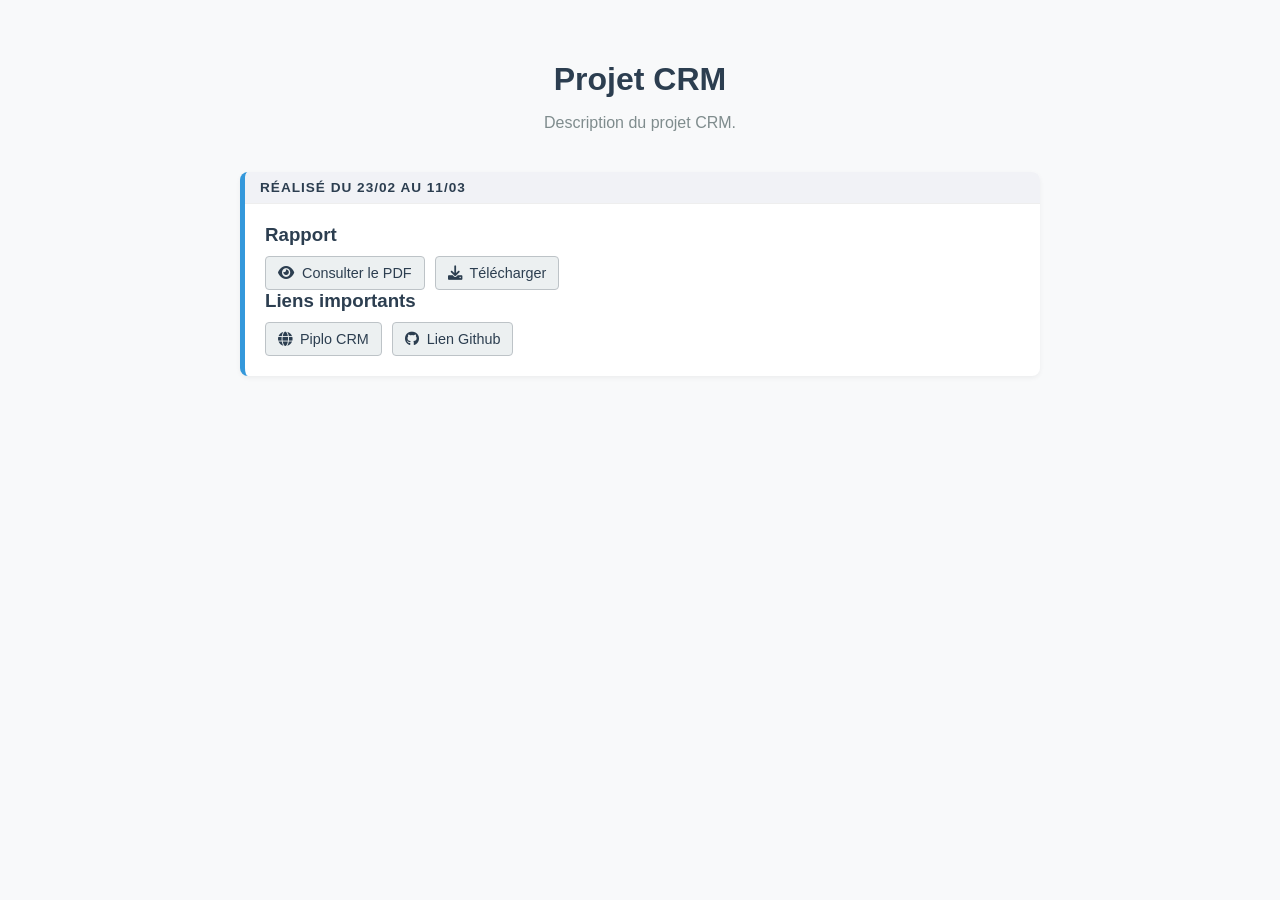
==== crm.html @ bd66976d "Rendu projet CRM" ====
<!DOCTYPE html>
<html lang="fr">
<head>
    <meta charset="UTF-8">
    <meta name="viewport" content="width=device-width, initial-scale=1.0">
    <title>Projet CRM</title>
    <link rel="stylesheet" href="header.css"> <link rel="stylesheet" href="travaux.css"> <link rel="stylesheet" href="https://cdnjs.cloudflare.com/ajax/libs/font-awesome/6.0.0/css/all.min.css">
</head>
<body>

    <div class="main-content">
        <h1 class="page-title">Projet CRM</h1>
        <p class="intro-text">Description du projet CRM.</p>

        <div class="timeline-container">
            
            <div class="seance-card">
                <div class="date-badge">Réalisé du 23/02 au 11/03</div>
                <div class="content">
                    <h3>Rapport</h3>
            
                    <div class="files">
                        <a href="assets/Rapport de projet CRM.pdf" target="_blank" class="btn-file">
                            <i class="fas fa-eye"></i> Consulter le PDF
                        </a>
            
                        <a href="Rapport de projet CRM.pdf" download="MARRAS_Alicya_Rapport de projet CRM.pdf" class="btn-file">
                            <i class="fas fa-download"></i> Télécharger
                        </a>
                    </div>

                    <h3>Liens importants</h3>
            
                    <div class="files">
                        <a href="https://piplo-ashy.vercel.app/" target="_blank" class="btn-file">
                            <i class="fas fa-globe"></i> Piplo CRM
                        </a>
            
                        <a href="https://github.com/alicyap/Piplo" target="_blank" class="btn-file">
                            <i class="fab fa-github"></i> Lien Github
                        </a>
                    </div>
                </div>
            </div>

        </div>
    </div>

</body>
</html>
---- travaux.css ----
/* Configuration de base pour le corps de page */
body {
    font-family: 'Segoe UI', Tahoma, Geneva, Verdana, sans-serif;
    background-color: #f8f9fa;
    color: #333;
    /* Le margin/padding du body est souvent reset dans header.css, sinon : */
    margin: 0; 
}

.main-content {
    max-width: 800px;
    margin: 0 auto; /* Centrer le contenu */
    padding: 40px 20px;
}

.page-title {
    text-align: center;
    color: #2c3e50;
    margin-bottom: 10px;
}

.intro-text {
    text-align: center;
    color: #7f8c8d;
    margin-bottom: 40px;
}

/* --- Style des Cartes "Séance" --- */
.timeline-container {
    display: flex;
    flex-direction: column;
    gap: 20px; /* Espace entre les séances */
}

.seance-card {
    background: white;
    border-radius: 8px;
    box-shadow: 0 2px 5px rgba(0,0,0,0.05);
    overflow: hidden; /* Pour que le badge ne dépasse pas */
    border-left: 5px solid #3498db; /* Une couleur par défaut (bleu) */
    transition: transform 0.2s;
}

.seance-card:hover {
    transform: translateX(5px); /* Petit effet au survol */
}

/* Le bandeau date/titre de séance */
.date-badge {
    background-color: #f1f2f6;
    color: #2c3e50;
    padding: 8px 15px;
    font-size: 0.85rem;
    font-weight: bold;
    text-transform: uppercase;
    letter-spacing: 1px;
    border-bottom: 1px solid #eee;
}

.content {
    padding: 20px;
}

.content h3 {
    margin: 0 0 10px 0;
    color: #2c3e50;
}

.content p {
    margin: 0 0 15px 0;
    color: #555;
    line-height: 1.5;
}

/* --- Boutons de fichiers --- */
.files {
    display: flex;
    gap: 10px;
    flex-wrap: wrap;
}

.btn-file {
    text-decoration: none;
    background-color: #ecf0f1;
    color: #2c3e50;
    padding: 8px 12px;
    border-radius: 4px;
    font-size: 0.9rem;
    transition: background 0.3s, color 0.3s;
    border: 1px solid #bdc3c7;
    display: inline-flex;
    align-items: center;
    gap: 8px;
}

.btn-file:hover {
    background-color: #3498db;
    color: white;
    border-color: #3498db;
}

.btn-file.github {
    background-color: #24292e;
    color: white;
    border-color: #24292e;
}
.btn-file.github:hover {
    background-color: #444;
}

/* Responsive : Adaptation mobile */
@media (max-width: 600px) {
    .files {
        flex-direction: column;
    }
    .btn-file {
        width: 100%;
        justify-content: center;
    }
}
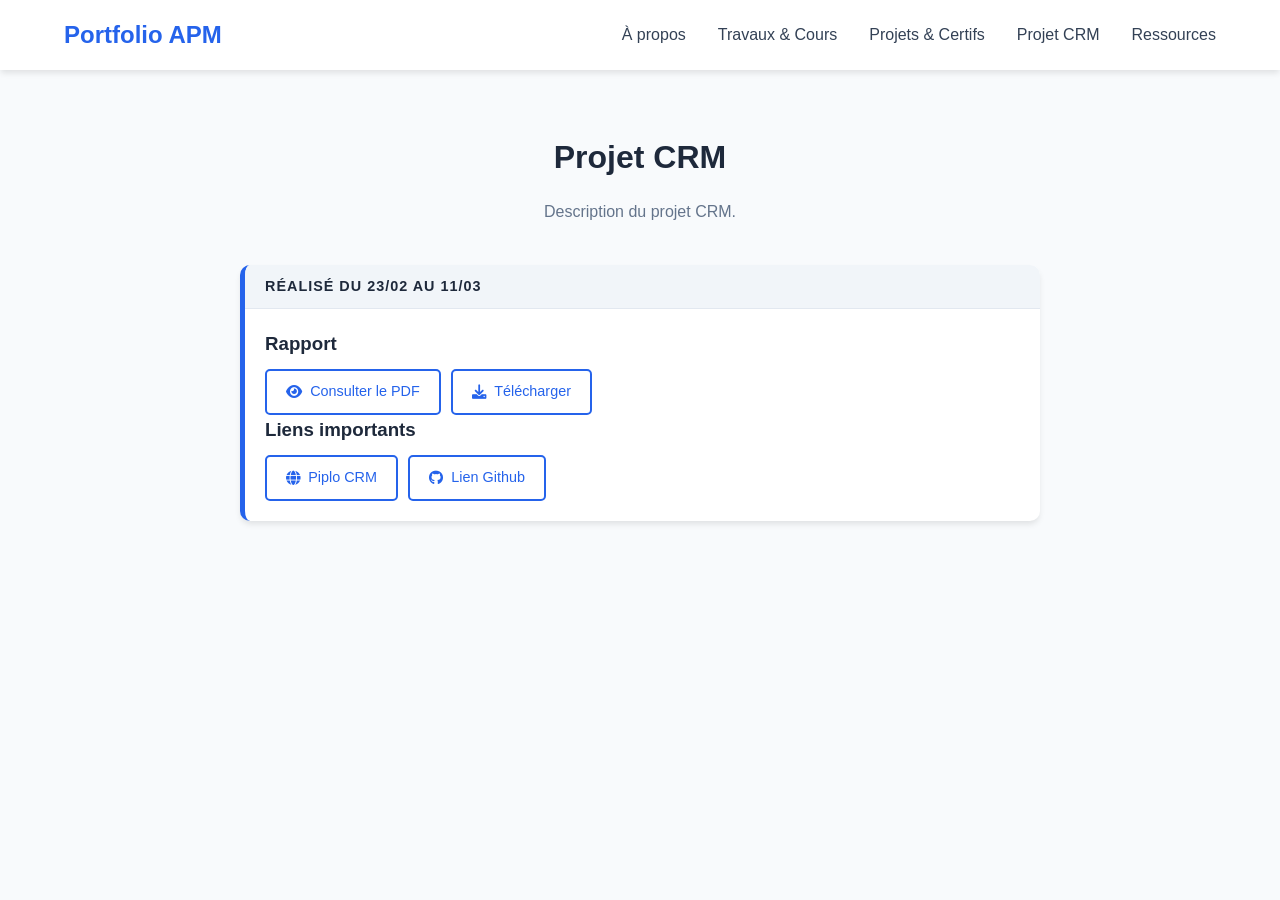
==== commit 9c6f3623: "6eme seance" ====
--- a/crm.html
+++ b/crm.html
@@ -7,6 +7,22 @@
     <link rel="stylesheet" href="header.css"> <link rel="stylesheet" href="travaux.css"> <link rel="stylesheet" href="https://cdnjs.cloudflare.com/ajax/libs/font-awesome/6.0.0/css/all.min.css">
 </head>
 <body>
+
+    <nav class="navbar">
+        <div class="logo">Portfolio APM</div>
+        <ul class="nav-links">
+            <li><a href="#about">À propos</a></li>
+            <li><a href="travaux.html">Travaux & Cours</a></li>
+            <li><a href="#projets">Projets & Certifs</a></li>
+            <li><a href="crm.html">Projet CRM</a></li>
+            <li><a href="#ressources">Ressources</a></li>
+        </ul>
+        <div class="burger">
+            <div class="line1"></div>
+            <div class="line2"></div>
+            <div class="line3"></div>
+        </div>
+    </nav>
 
     <div class="main-content">
         <h1 class="page-title">Projet CRM</h1>
@@ -24,7 +40,7 @@
                             <i class="fas fa-eye"></i> Consulter le PDF
                         </a>
             
-                        <a href="Rapport de projet CRM.pdf" download="MARRAS_Alicya_Rapport de projet CRM.pdf" class="btn-file">
+                        <a href="assets/Rapport de projet CRM.pdf" download="MARRAS_Alicya_Rapport de projet CRM.pdf" class="btn-file">
                             <i class="fas fa-download"></i> Télécharger
                         </a>
                     </div>
--- a/header.css
+++ b/header.css
@@ -0,0 +1,93 @@
+/* --- Variables spécifiques au Header --- */
+:root {
+    --primary-color: #2563eb; 
+    --text-color: #334155;
+    --white: #ffffff;
+    --shadow: 0 4px 6px -1px rgba(0, 0, 0, 0.1);
+}
+
+/* --- Barre de Navigation Principale --- */
+.navbar {
+    display: flex;
+    justify-content: space-between;
+    align-items: center;
+    padding: 1rem 5%;
+    background: var(--white);
+    box-shadow: var(--shadow);
+    position: sticky;
+    top: 0;
+    z-index: 1000;
+    font-family: 'Poppins', sans-serif;
+}
+
+.logo { 
+    font-size: 1.5rem; 
+    font-weight: 600; 
+    color: var(--primary-color); 
+}
+
+.nav-links { 
+    display: flex; 
+    gap: 2rem; 
+    list-style: none; /* Enlève les puces */
+    margin: 0;
+    padding: 0;
+}
+
+.nav-links a { 
+    font-weight: 500; 
+    color: var(--text-color);
+    text-decoration: none; /* Enlève le soulignement */
+    transition: color 0.3s; 
+}
+
+.nav-links a:hover,
+.nav-links a.active { 
+    color: var(--primary-color); 
+}
+
+/* --- Menu Burger (pour Mobile) --- */
+.burger { 
+    display: none; 
+    cursor: pointer; 
+}
+
+.burger div { 
+    width: 25px; 
+    height: 3px; 
+    background-color: var(--text-color); 
+    margin: 5px; 
+    transition: all 0.3s ease;
+}
+
+/* --- Responsive Mobile (Tablettes & Téléphones) --- */
+@media screen and (max-width: 768px) {
+    .nav-links {
+        display: none; /* Caché par défaut, activé par le JS */
+        position: absolute;
+        right: 0;
+        height: 92vh; /* Prend le reste de l'écran sous la navbar */
+        top: 8vh;
+        background-color: var(--white);
+        flex-direction: column;
+        align-items: center;
+        justify-content: center; /* Centre les liens au milieu de l'écran */
+        width: 60%;
+        transform: translateX(100%);
+        transition: transform 0.5s ease-in;
+        box-shadow: -5px 0 10px rgba(0,0,0,0.05); /* Ombre sur le côté gauche */
+    }
+    
+    .nav-links.nav-active { 
+        transform: translateX(0%); 
+        display: flex; 
+    }
+
+    .nav-links li {
+        margin: 1.5rem 0; /* Espace un peu plus les liens sur mobile */
+    }
+
+    .burger { 
+        display: block; 
+    }
+}
--- a/travaux.css
+++ b/travaux.css
@@ -1,27 +1,38 @@
+/* --- Variables & Reset (Importées de style.css pour cohérence) --- */
+:root {
+    --primary-color: #2563eb; 
+    --secondary-color: #1e293b; 
+    --bg-light: #f8fafc;
+    --text-color: #334155;
+    --white: #ffffff;
+    --shadow: 0 4px 6px -1px rgba(0, 0, 0, 0.1);
+}
+
 /* Configuration de base pour le corps de page */
 body {
-    font-family: 'Segoe UI', Tahoma, Geneva, Verdana, sans-serif;
-    background-color: #f8f9fa;
-    color: #333;
-    /* Le margin/padding du body est souvent reset dans header.css, sinon : */
+    font-family: 'Poppins', sans-serif; /* Police harmonisée */
+    background-color: var(--bg-light); /* Fond harmonisé */
+    color: var(--text-color);
     margin: 0; 
+    line-height: 1.6;
 }
 
 .main-content {
     max-width: 800px;
-    margin: 0 auto; /* Centrer le contenu */
+    margin: 0 auto; 
     padding: 40px 20px;
 }
 
 .page-title {
     text-align: center;
-    color: #2c3e50;
+    color: var(--secondary-color);
     margin-bottom: 10px;
+    font-size: 2rem;
 }
 
 .intro-text {
     text-align: center;
-    color: #7f8c8d;
+    color: #64748b; /* Même gris que les sous-titres de l'accueil */
     margin-bottom: 40px;
 }
 
@@ -29,32 +40,34 @@
 .timeline-container {
     display: flex;
     flex-direction: column;
-    gap: 20px; /* Espace entre les séances */
+    gap: 2rem; 
 }
 
 .seance-card {
-    background: white;
-    border-radius: 8px;
-    box-shadow: 0 2px 5px rgba(0,0,0,0.05);
-    overflow: hidden; /* Pour que le badge ne dépasse pas */
-    border-left: 5px solid #3498db; /* Une couleur par défaut (bleu) */
-    transition: transform 0.2s;
+    background: var(--white);
+    border-radius: 10px; /* Arrondi harmonisé */
+    box-shadow: var(--shadow); /* Ombre harmonisée */
+    overflow: hidden; 
+    border-left: 5px solid var(--primary-color); /* Bleu principal du site */
+    transition: transform 0.3s ease, box-shadow 0.3s ease; 
 }
 
+/* Animation au survol identique aux cartes de la page d'accueil (vers le haut) */
 .seance-card:hover {
-    transform: translateX(5px); /* Petit effet au survol */
+    transform: translateY(-5px); 
+    box-shadow: 0 10px 15px -3px rgba(0, 0, 0, 0.1);
 }
 
 /* Le bandeau date/titre de séance */
 .date-badge {
-    background-color: #f1f2f6;
-    color: #2c3e50;
-    padding: 8px 15px;
-    font-size: 0.85rem;
-    font-weight: bold;
+    background-color: #f1f5f9; 
+    color: var(--secondary-color);
+    padding: 10px 20px;
+    font-size: 0.9rem;
+    font-weight: 600;
     text-transform: uppercase;
     letter-spacing: 1px;
-    border-bottom: 1px solid #eee;
+    border-bottom: 1px solid #e2e8f0;
 }
 
 .content {
@@ -63,13 +76,12 @@
 
 .content h3 {
     margin: 0 0 10px 0;
-    color: #2c3e50;
+    color: var(--secondary-color);
 }
 
 .content p {
     margin: 0 0 15px 0;
-    color: #555;
-    line-height: 1.5;
+    color: var(--text-color);
 }
 
 /* --- Boutons de fichiers --- */
@@ -79,37 +91,40 @@
     flex-wrap: wrap;
 }
 
+/* Style aligné sur les boutons secondaires (btn-secondary) de style.css */
 .btn-file {
     text-decoration: none;
-    background-color: #ecf0f1;
-    color: #2c3e50;
-    padding: 8px 12px;
-    border-radius: 4px;
+    background-color: transparent;
+    color: var(--primary-color);
+    padding: 0.6rem 1.2rem;
+    border-radius: 5px; /* Arrondi harmonisé */
     font-size: 0.9rem;
+    font-weight: 500;
     transition: background 0.3s, color 0.3s;
-    border: 1px solid #bdc3c7;
+    border: 2px solid var(--primary-color); /* Bordure harmonisée */
     display: inline-flex;
     align-items: center;
     gap: 8px;
 }
 
 .btn-file:hover {
-    background-color: #3498db;
-    color: white;
-    border-color: #3498db;
+    background-color: var(--primary-color);
+    color: var(--white);
 }
 
+/* Style spécifique pour le bouton GitHub */
 .btn-file.github {
-    background-color: #24292e;
-    color: white;
+    color: #24292e;
     border-color: #24292e;
 }
+
 .btn-file.github:hover {
-    background-color: #444;
+    background-color: #24292e;
+    color: var(--white);
 }
 
 /* Responsive : Adaptation mobile */
-@media (max-width: 600px) {
+@media screen and (max-width: 768px) { /* Breakpoint harmonisé à 768px */
     .files {
         flex-direction: column;
     }
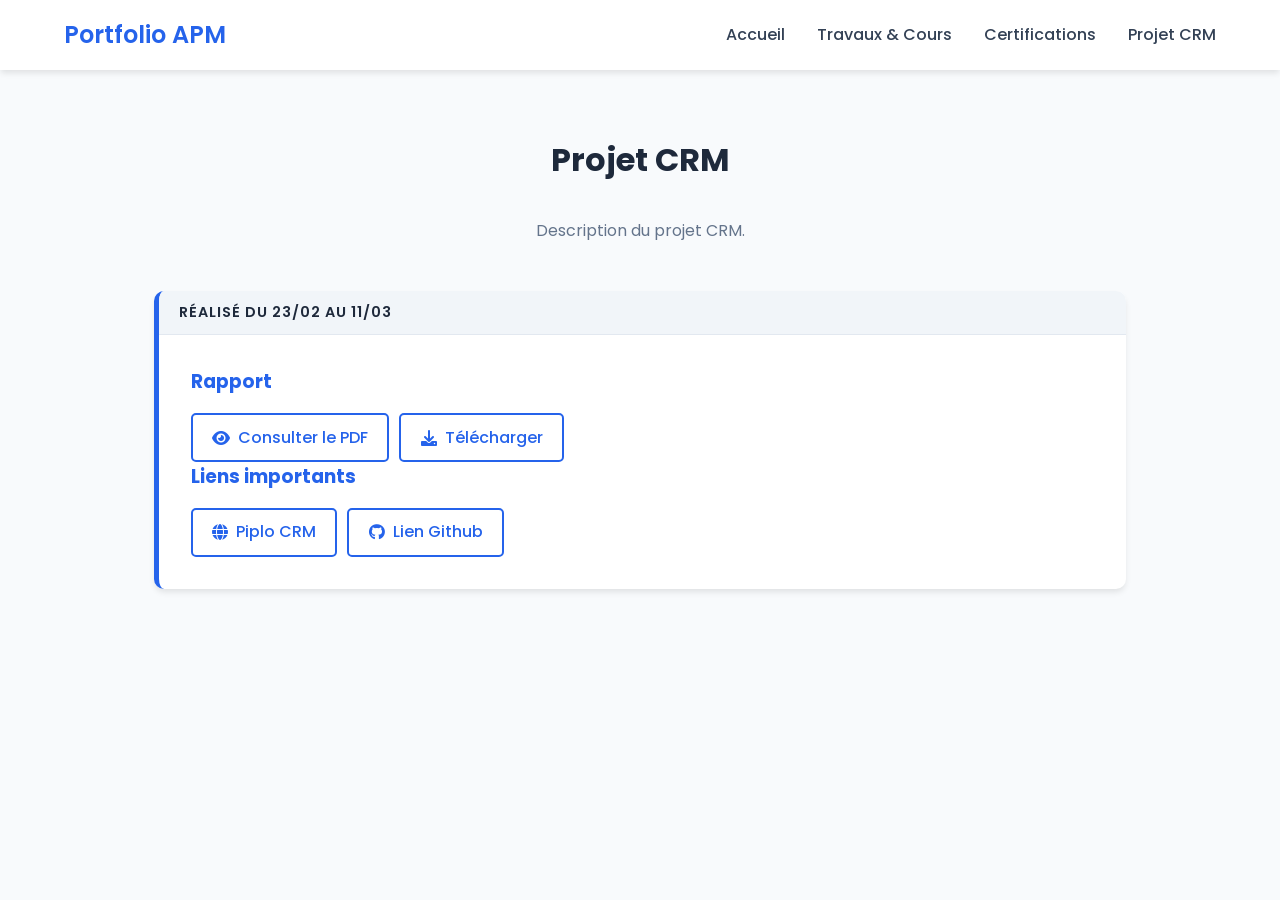
==== commit 02e5de50: "V1.0" ====
--- a/crm.html
+++ b/crm.html
@@ -4,18 +4,20 @@
     <meta charset="UTF-8">
     <meta name="viewport" content="width=device-width, initial-scale=1.0">
     <title>Projet CRM</title>
+    <link href="https://fonts.googleapis.com/css2?family=Poppins:wght@300;400;600&display=swap" rel="stylesheet">
     <link rel="stylesheet" href="header.css"> <link rel="stylesheet" href="travaux.css"> <link rel="stylesheet" href="https://cdnjs.cloudflare.com/ajax/libs/font-awesome/6.0.0/css/all.min.css">
+    <link rel="stylesheet" href="style.css">
 </head>
 <body>
 
     <nav class="navbar">
         <div class="logo">Portfolio APM</div>
         <ul class="nav-links">
-            <li><a href="#about">À propos</a></li>
+            <li><a href="index.html">Accueil</a></li>
+            <!-- <li><a href="#about">À propos</a></li> -->
             <li><a href="travaux.html">Travaux & Cours</a></li>
-            <li><a href="#projets">Projets & Certifs</a></li>
+            <li><a href="certif.html">Certifications</a></li>
             <li><a href="crm.html">Projet CRM</a></li>
-            <li><a href="#ressources">Ressources</a></li>
         </ul>
         <div class="burger">
             <div class="line1"></div>
--- a/travaux.css
+++ b/travaux.css
@@ -1,4 +1,4 @@
-/* --- Variables & Reset (Importées de style.css pour cohérence) --- */
+/* --- Variables & Reset (Identiques à style.css) --- */
 :root {
     --primary-color: #2563eb; 
     --secondary-color: #1e293b; 
@@ -8,35 +8,35 @@
     --shadow: 0 4px 6px -1px rgba(0, 0, 0, 0.1);
 }
 
-/* Configuration de base pour le corps de page */
 body {
-    font-family: 'Poppins', sans-serif; /* Police harmonisée */
-    background-color: var(--bg-light); /* Fond harmonisé */
+    font-family: 'Poppins', sans-serif;
+    background-color: var(--bg-light);
     color: var(--text-color);
     margin: 0; 
     line-height: 1.6;
 }
 
+/* --- Layout (Calqué sur .section et .container de style.css) --- */
 .main-content {
-    max-width: 800px;
+    max-width: 1100px; /* Même largeur maximale que l'accueil */
     margin: 0 auto; 
-    padding: 40px 20px;
+    padding: 4rem 5%; /* Même espacement vertical et horizontal */
 }
 
 .page-title {
     text-align: center;
+    margin-bottom: 2rem; /* Même marge que .section-title */
+    font-size: 2rem;
     color: var(--secondary-color);
-    margin-bottom: 10px;
-    font-size: 2rem;
 }
 
 .intro-text {
     text-align: center;
-    color: #64748b; /* Même gris que les sous-titres de l'accueil */
-    margin-bottom: 40px;
+    margin-bottom: 3rem; /* Même marge que .subtitle */
+    color: #64748b;
 }
 
-/* --- Style des Cartes "Séance" --- */
+/* --- Style des Cartes "Séance" (Calqué sur .card de style.css) --- */
 .timeline-container {
     display: flex;
     flex-direction: column;
@@ -45,20 +45,18 @@
 
 .seance-card {
     background: var(--white);
-    border-radius: 10px; /* Arrondi harmonisé */
-    box-shadow: var(--shadow); /* Ombre harmonisée */
+    border-radius: 10px;
+    box-shadow: var(--shadow);
     overflow: hidden; 
-    border-left: 5px solid var(--primary-color); /* Bleu principal du site */
+    border-left: 5px solid var(--primary-color);
     transition: transform 0.3s ease, box-shadow 0.3s ease; 
 }
 
-/* Animation au survol identique aux cartes de la page d'accueil (vers le haut) */
 .seance-card:hover {
     transform: translateY(-5px); 
     box-shadow: 0 10px 15px -3px rgba(0, 0, 0, 0.1);
 }
 
-/* Le bandeau date/titre de séance */
 .date-badge {
     background-color: #f1f5f9; 
     color: var(--secondary-color);
@@ -71,12 +69,12 @@
 }
 
 .content {
-    padding: 20px;
+    padding: 2rem; /* Même padding interne que vos autres cartes */
 }
 
 .content h3 {
-    margin: 0 0 10px 0;
-    color: var(--secondary-color);
+    margin: 0 0 1rem 0;
+    color: var(--primary-color); /* On passe en bleu, comme les cartes de l'accueil ! */
 }
 
 .content p {
@@ -84,24 +82,22 @@
     color: var(--text-color);
 }
 
-/* --- Boutons de fichiers --- */
+/* --- Boutons de fichiers (Calqué sur .btn-secondary de style.css) --- */
 .files {
     display: flex;
     gap: 10px;
     flex-wrap: wrap;
 }
 
-/* Style aligné sur les boutons secondaires (btn-secondary) de style.css */
 .btn-file {
     text-decoration: none;
     background-color: transparent;
     color: var(--primary-color);
     padding: 0.6rem 1.2rem;
-    border-radius: 5px; /* Arrondi harmonisé */
-    font-size: 0.9rem;
+    border-radius: 5px;
     font-weight: 500;
     transition: background 0.3s, color 0.3s;
-    border: 2px solid var(--primary-color); /* Bordure harmonisée */
+    border: 2px solid var(--primary-color);
     display: inline-flex;
     align-items: center;
     gap: 8px;
@@ -112,7 +108,6 @@
     color: var(--white);
 }
 
-/* Style spécifique pour le bouton GitHub */
 .btn-file.github {
     color: #24292e;
     border-color: #24292e;
@@ -123,8 +118,8 @@
     color: var(--white);
 }
 
-/* Responsive : Adaptation mobile */
-@media screen and (max-width: 768px) { /* Breakpoint harmonisé à 768px */
+/* --- Responsive Mobile --- */
+@media screen and (max-width: 768px) { 
     .files {
         flex-direction: column;
     }
@@ -132,4 +127,7 @@
         width: 100%;
         justify-content: center;
     }
+    .main-content {
+        padding: 2rem 5%; /* Réduit l'espacement sur téléphone */
+    }
 }
--- a/style.css
+++ b/style.css
@@ -0,0 +1,192 @@
+/* --- Variables & Reset --- */
+:root {
+    --primary-color: #2563eb; /* Bleu moderne */
+    --secondary-color: #1e293b; /* Gris sombre */
+    --bg-light: #f8fafc;
+    --text-color: #334155;
+    --white: #ffffff;
+    --shadow: 0 4px 6px -1px rgba(0, 0, 0, 0.1);
+}
+
+* {
+    margin: 0;
+    padding: 0;
+    box-sizing: border-box;
+}
+
+body {
+    font-family: 'Poppins', sans-serif;
+    color: var(--text-color);
+    line-height: 1.6;
+    scroll-behavior: smooth;
+}
+
+a { text-decoration: none; color: inherit; }
+ul { list-style: none; }
+
+/* --- Hero Section --- */
+.hero {
+    height: 80vh;
+    background: linear-gradient(135deg, #f1f5f9 0%, #dbeafe 100%);
+    display: flex;
+    justify-content: center;
+    align-items: center;
+    text-align: center;
+}
+
+.hero h1 { font-size: 3rem; margin-bottom: 1rem; color: var(--secondary-color); }
+.hero p { font-size: 1.2rem; margin-bottom: 2rem; color: #64748b; }
+
+/* --- Layout Utility --- */
+.section { padding: 4rem 5%; }
+.bg-light { background-color: var(--bg-light); }
+.container { max-width: 1100px; margin: 0 auto; }
+.section-title { text-align: center; margin-bottom: 2rem; font-size: 2rem; color: var(--secondary-color); }
+.section-title.white { color: var(--white); }
+.subtitle { text-align: center; margin-bottom: 3rem; color: #64748b; }
+
+/* --- Buttons --- */
+.btn-primary {
+    background: var(--primary-color);
+    color: var(--white);
+    padding: 0.8rem 1.5rem;
+    border-radius: 5px;
+    font-weight: 500;
+    transition: background 0.3s;
+}
+.btn-primary:hover { background: #1d4ed8; }
+
+.btn-secondary {
+    border: 2px solid var(--primary-color);
+    color: var(--primary-color);
+    padding: 0.6rem 1.2rem;
+    border-radius: 5px;
+    margin: 0.5rem;
+    display: inline-block;
+}
+.btn-secondary:hover { background: var(--primary-color); color: var(--white); }
+
+/* --- Grids & Cards --- */
+.grid-2 { display: grid; grid-template-columns: 1fr 1fr; gap: 2rem; }
+.grid-3 { display: grid; grid-template-columns: repeat(auto-fit, minmax(250px, 1fr)); gap: 2rem; }
+
+.card, .project-card {
+    background: var(--white);
+    padding: 2rem;
+    border-radius: 10px;
+    box-shadow: var(--shadow);
+    transition: transform 0.3s;
+}
+
+.card:hover, .project-card:hover { transform: translateY(-5px); }
+.card h3 { margin-bottom: 1rem; color: var(--primary-color); }
+
+.file-list li {
+    padding: 0.5rem 0;
+    border-bottom: 1px solid #eee;
+}
+.file-list li a:hover { color: var(--primary-color); text-decoration: underline; }
+
+/* --- Section Projet Final (Dark) --- */
+.bg-dark { background-color: var(--secondary-color); color: #cbd5e1; }
+.showcase { display: flex; gap: 2rem; flex-wrap: wrap; }
+.showcase-item { flex: 1; background: rgba(255,255,255,0.05); padding: 2rem; border-radius: 10px; }
+.showcase-item h3 { color: var(--white); margin-bottom: 1rem; }
+.btn-outline { color: var(--white); border: 1px solid var(--white); padding: 0.8rem 1.5rem; border-radius: 5px; margin-left: 10px; }
+
+/* --- Ressources Tags --- */
+.resource-list { display: flex; justify-content: center; gap: 1rem; flex-wrap: wrap; }
+.tag {
+    background: var(--white);
+    padding: 0.5rem 1rem;
+    border-radius: 20px;
+    box-shadow: var(--shadow);
+    color: var(--primary-color);
+    font-weight: 600;
+}
+
+/* --- Footer --- */
+footer { text-align: center; padding: 2rem; background: var(--secondary-color); color: #64748b; margin-top: auto; }
+
+/* --- Responsive Mobile --- */
+@media screen and (max-width: 768px) {
+    .nav-links {
+        display: none; /* JS activera ceci plus tard */
+        position: absolute;
+        right: 0;
+        height: 92vh;
+        top: 8vh;
+        background-color: var(--white);
+        flex-direction: column;
+        align-items: center;
+        width: 50%;
+        transform: translateX(100%);
+        transition: transform 0.5s ease-in;
+    }
+    .nav-links.nav-active { transform: translateX(0%); display: flex; }
+    .burger { display: block; }
+    .grid-2, .showcase { grid-template-columns: 1fr; flex-direction: column; }
+    .hero h1 { font-size: 2rem; }
+}
+
+/* --- Slider Certifications --- */
+.slider-container {
+    width: 100%;
+    overflow-x: auto; /* Permet le scroll horizontal */
+    scroll-snap-type: x mandatory; /* Effet de "magnétisme" sur les slides */
+    scroll-behavior: smooth;
+    padding-bottom: 20px;
+    -ms-overflow-style: none; /* Cache la barre de défilement (IE/Edge) */
+    scrollbar-width: none; /* Cache la barre de défilement (Firefox) */
+}
+
+/* Cache la barre de défilement sur Chrome/Safari/Webkit */
+.slider-container::-webkit-scrollbar {
+    display: none;
+}
+
+.slider-track {
+    display: flex;
+    gap: 20px;
+    width: max-content; /* S'adapte à la largeur totale des slides */
+    margin: 0 auto; /* C'EST CETTE LIGNE QUI CENTRE LES CARTES ! */
+    padding: 10px;
+}
+
+.slide {
+    width: 300px; /* Largeur d'une carte */
+    background: var(--white);
+    border-radius: 10px;
+    box-shadow: var(--shadow);
+    scroll-snap-align: start; /* Le magnétisme s'arrête au début de la carte */
+    overflow: hidden;
+    display: flex;
+    flex-direction: column;
+    transition: transform 0.3s;
+}
+
+.slide:hover {
+    transform: translateY(-5px);
+}
+
+.slide-img {
+    width: 100%;
+    height: 200px;
+    object-fit: cover; /* Recadre l'image proprement sans l'écraser */
+    border-bottom: 1px solid #eee;
+}
+
+.slide-content {
+    padding: 15px;
+    text-align: center;
+    flex-grow: 1;
+    display: flex;
+    flex-direction: column;
+    justify-content: space-between;
+}
+
+.slide-content h4 {
+    color: var(--primary-color);
+    margin-bottom: 15px;
+    font-size: 1.1rem;
+}
